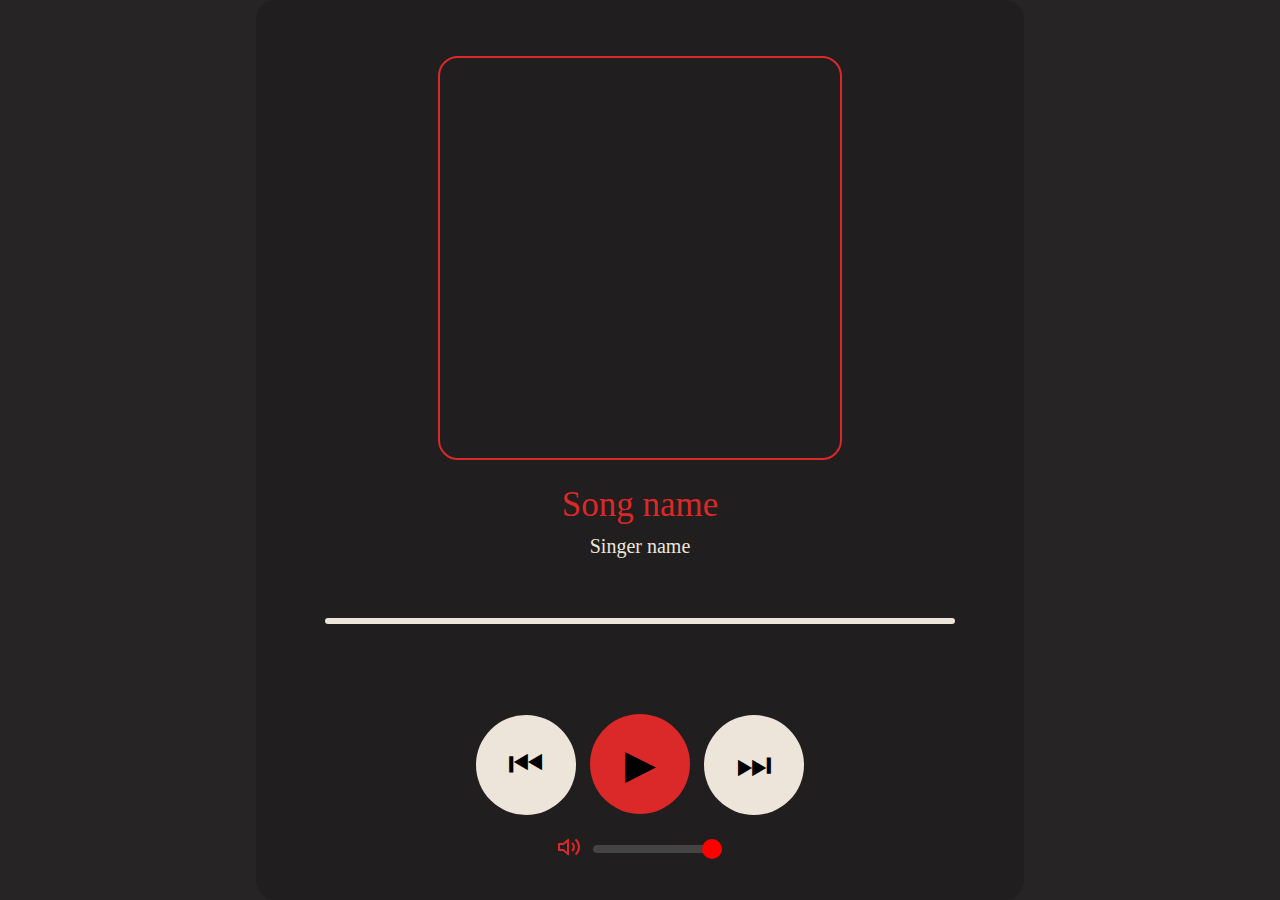
==== main.html @ 7d63dbbc "main page basic layout" ====
<!DOCTYPE html>
<html lang="en">
<head>
    <meta charset="UTF-8">
    <meta name="viewport" content="width=device-width, initial-scale=1.0">
    <title>Music player</title>
</head>
<link rel="stylesheet" href="main.css">
<body>
    <div class="container">
        <div class="poster">
            
        </div>
        <div class="song">
            Song name 
        </div>
        <div class="singer">
            Singer name
    
        </div>
        <div class="progress-container">
            <div class="progress-bar" id="progressBar"></div>
        </div>
        <div class="audio-player">
            <audio id="audio" src="song1.mp3"></audio>
    
            
                <button id="prevBtn">⏮</button>
                <button id="playPauseBtn">▶</button>
                <button id="nextBtn">⏭</button>
            </div>
    
            
            <span class="volume">
             <img src="volume-up-line (1).png" alt="">
            <input type="range" id="volumeSlider" min="0" max="1" step="0.1" value="1">
            
            
        </span>
        

        </div>
    </div>
    
    
</body>
</html>
---- main.css ----
body{
    background-color: #262424;
    display: flex;
    align-items: center;
    justify-content:center;
    flex-direction: column;
    height: 100vh;
    margin: 0;
}
.container{
    
    display: flex;
    align-items: center;
    justify-content: center;
    flex-direction: column;
    height: 100vh;
    width: 60vw;
    background-color: #201e1e;
    border-radius: 20px;
}
.poster{
    position: relative;
    height: 400px;
    width: 400px;
    border: 2px solid rgb(219, 40, 40);
    margin: 15px;
    border-radius: 20px;
}
.song{
    color: rgb(219, 40, 40);
    font-size: 35px;
    margin: 10px;

}
.singer{
    color: #EEE5DA;
    font-size: 20px;
    margin-bottom: 60px;
}
.progress-container {
    width: 70vh;
    height: 6px;
    background:#EEE5DA;  
    border-radius: 5px;
    cursor: pointer;
    position: relative;
    margin-bottom: 90px;
}
.controls{
   
}
#prevBtn{
    position: relative;
    background-color:#EEE5DA;
    border-radius: 50%;
    height: 100px;
    width: 100px;
    right: 10px;
}
#playPauseBtn{
    position: relative;
    background-color:rgb(219, 40, 40);
    border-radius: 50%;
    height: 100px;
    width: 100px;
    right: 0px;
    
}
#nextBtn{
    position: relative;
    background-color:#EEE5DA;
    border-radius: 50%;
    height: 100px;
    width: 100px;
    right: -10px;
}
.audio-player button {
    font-size: 40px;  /* Increase icon size */
    width: 70px;      /* Increase button width */
    height: 70px;     /* Increase button height */
    background-color: transparent;
    border: none;
    cursor: pointer;
}
#volumeSlider {
    -webkit-appearance: none;  /* Remove default styling */
    appearance: none;
    width: 100%;
    height: 8px;
    background: #444; /* Change track color */
    border-radius: 5px;
    outline: none;
    margin-top: 10px;
}

/* Change the thumb (circle that moves) for Chrome, Safari */
#volumeSlider::-webkit-slider-thumb {
    -webkit-appearance: none;
    appearance: none;
    width: 20px;
    height: 20px;
    background: red; /* Change thumb color */
    border-radius: 50%;
    cursor: pointer;
}
.volume{
    margin-top: 20px;
    display: flex;
    gap: 10px;
}
.volume img{
    color:rgb(219, 40, 40);
}
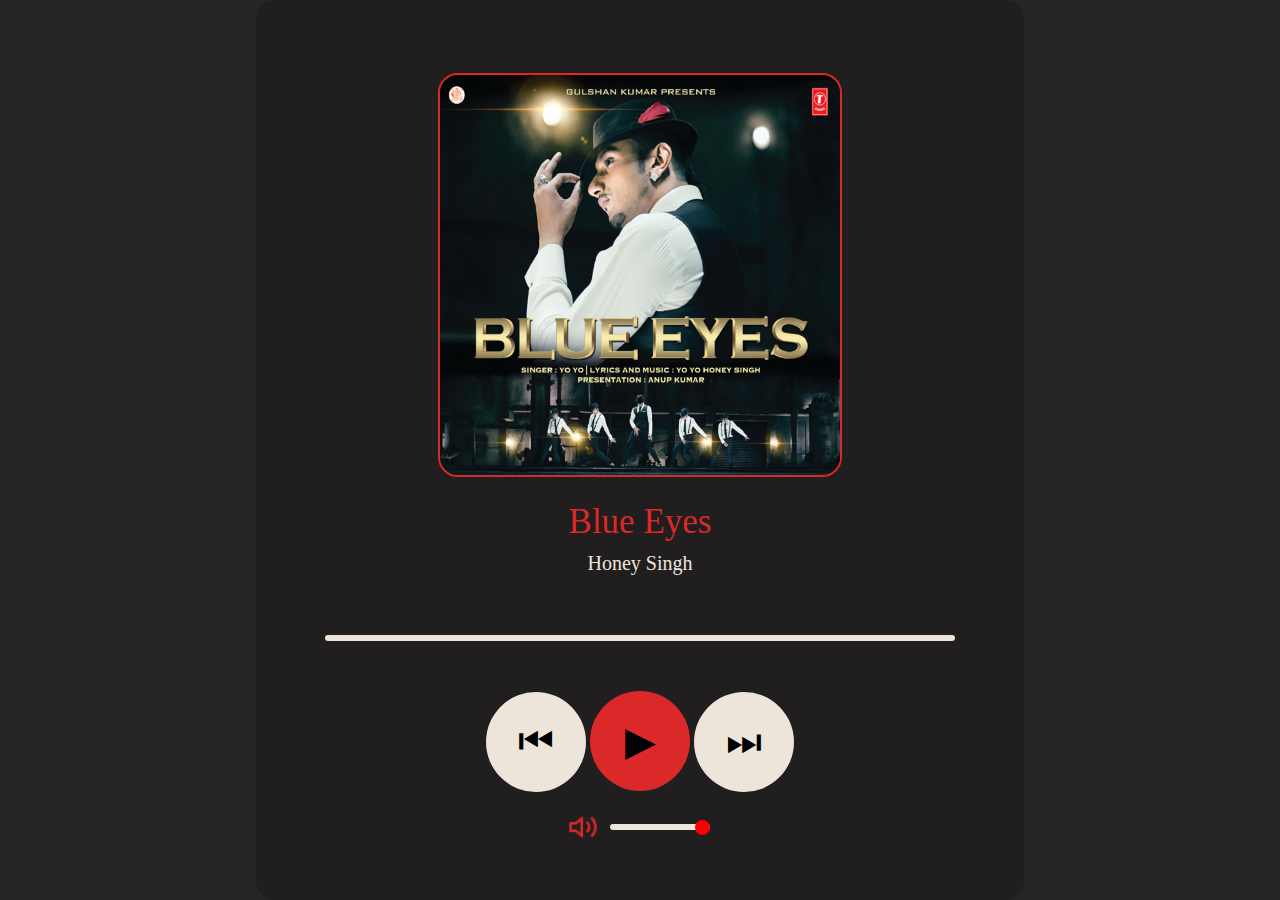
==== commit f02079e7: "all things done" ====
--- a/main.html
+++ b/main.html
@@ -3,45 +3,35 @@
 <head>
     <meta charset="UTF-8">
     <meta name="viewport" content="width=device-width, initial-scale=1.0">
-    <title>Music player</title>
+    <title>Music Player</title>
+    <link rel="stylesheet" href="main.css">
 </head>
-<link rel="stylesheet" href="main.css">
 <body>
     <div class="container">
         <div class="poster">
-            
+            <img id="poster" src="blue eyes.jpeg" alt="Song Poster">
         </div>
-        <div class="song">
-            Song name 
-        </div>
-        <div class="singer">
-            Singer name
-    
-        </div>
+        <div class="song" id="songname">Blue Eyes</div>
+        <div class="singer" id="singer">Honey Singh</div>
+
         <div class="progress-container">
             <div class="progress-bar" id="progressBar"></div>
         </div>
+
         <div class="audio-player">
-            <audio id="audio" src="song1.mp3"></audio>
-    
-            
-                <button id="prevBtn">⏮</button>
-                <button id="playPauseBtn">▶</button>
-                <button id="nextBtn">⏭</button>
-            </div>
-    
-            
-            <span class="volume">
-             <img src="volume-up-line (1).png" alt="">
+            <audio id="audio" src="Blue Eyes.mp3"></audio>
+
+            <button id="prevBtn">⏮</button>
+            <button id="playPauseBtn">▶</button>
+            <button id="nextBtn">⏭</button>
+        </div>
+
+        <span class="volume">
+            <img src="volume-up-line (1).png" alt="">
             <input type="range" id="volumeSlider" min="0" max="1" step="0.1" value="1">
-            
-            
         </span>
-        
+    </div>
 
-        </div>
-    </div>
-    
-    
+    <script src="main.js"></script>
 </body>
-</html>+</html>
--- a/main.css
+++ b/main.css
@@ -1,14 +1,13 @@
-body{
+body {
     background-color: #262424;
     display: flex;
     align-items: center;
-    justify-content:center;
+    justify-content: center;
     flex-direction: column;
     height: 100vh;
     margin: 0;
 }
-.container{
-    
+.container {
     display: flex;
     align-items: center;
     justify-content: center;
@@ -18,101 +17,108 @@
     background-color: #201e1e;
     border-radius: 20px;
 }
-.poster{
+.poster {
     position: relative;
     height: 400px;
     width: 400px;
     border: 2px solid rgb(219, 40, 40);
     margin: 15px;
     border-radius: 20px;
+    overflow: hidden;
 }
-.song{
+.poster img {
+    height: 100%;
+    width: 100%;
+    object-fit: cover;
+    background-position: center;
+}
+.song {
     color: rgb(219, 40, 40);
     font-size: 35px;
     margin: 10px;
-
 }
-.singer{
+.singer {
     color: #EEE5DA;
     font-size: 20px;
     margin-bottom: 60px;
 }
+
+/* Progress Bar */
+/* Progress Bar */
 .progress-container {
     width: 70vh;
     height: 6px;
-    background:#EEE5DA;  
+    background: #EEE5DA;  
     border-radius: 5px;
     cursor: pointer;
     position: relative;
-    margin-bottom: 90px;
+    margin-bottom: 50px;
 }
-.controls{
-   
-}
-#prevBtn{
+.progress-bar {
+    height: 100%;
+    background: rgb(219, 40, 40);
+    width: 0%;
+    border-radius: 5px;
     position: relative;
-    background-color:#EEE5DA;
-    border-radius: 50%;
-    height: 100px;
-    width: 100px;
-    right: 10px;
-}
-#playPauseBtn{
-    position: relative;
-    background-color:rgb(219, 40, 40);
-    border-radius: 50%;
-    height: 100px;
-    width: 100px;
-    right: 0px;
-    
-}
-#nextBtn{
-    position: relative;
-    background-color:#EEE5DA;
-    border-radius: 50%;
-    height: 100px;
-    width: 100px;
-    right: -10px;
-}
-.audio-player button {
-    font-size: 40px;  /* Increase icon size */
-    width: 70px;      /* Increase button width */
-    height: 70px;     /* Increase button height */
-    background-color: transparent;
-    border: none;
-    cursor: pointer;
-}
-#volumeSlider {
-    -webkit-appearance: none;  /* Remove default styling */
-    appearance: none;
-    width: 100%;
-    height: 8px;
-    background: #444; /* Change track color */
-    border-radius: 5px;
-    outline: none;
-    margin-top: 10px;
-}
-
-/* Change the thumb (circle that moves) for Chrome, Safari */
-#volumeSlider::-webkit-slider-thumb {
-    -webkit-appearance: none;
-    appearance: none;
-    width: 20px;
-    height: 20px;
-    background: red; /* Change thumb color */
-    border-radius: 50%;
-    cursor: pointer;
-}
-.volume{
-    margin-top: 20px;
-    display: flex;
-    gap: 10px;
-}
-.volume img{
-    color:rgb(219, 40, 40);
+    transition: all 0.1s linear;
 }
 
 
 
 
+/* Buttons */
+#prevBtn, #playPauseBtn, #nextBtn {
+    background-color: #EEE5DA;
+    border-radius: 50%;
+    height: 100px;
+    width: 100px;
+    border: none;
+    cursor: pointer;
+    font-size: 40px;
+}
+#playPauseBtn {
+    background-color: rgb(219, 40, 40);
+}
 
+/* Volume Control */
+.volume {
+    margin-top: 20px;
+    display: flex;
+    gap: 10px;
+    align-items: center;
+}
+.volume img {
+    width: 30px;
+    height: 30px;
+}
+#volumeSlider {
+    -webkit-appearance: none;
+    appearance: none;
+    width: 100px;
+    height: 6px;
+    background: #EEE5DA;
+    border-radius: 5px;
+    outline: none;
+    cursor: pointer;
+    position: relative;
+}
+#volumeSlider::-webkit-slider-thumb {
+    -webkit-appearance: none;
+    appearance: none;
+    width: 15px;
+    height: 15px;
+    background: red;
+    border-radius: 50%;
+    cursor: pointer;
+    position: relative;
+}
+.volume-indicator {
+    position: absolute;
+    width: 14px;
+    height: 14px;
+    background: white;
+    border-radius: 50%;
+    top: 50%;
+    transform: translateY(-50%);
+    transition: all 0.1s ease;
+}
